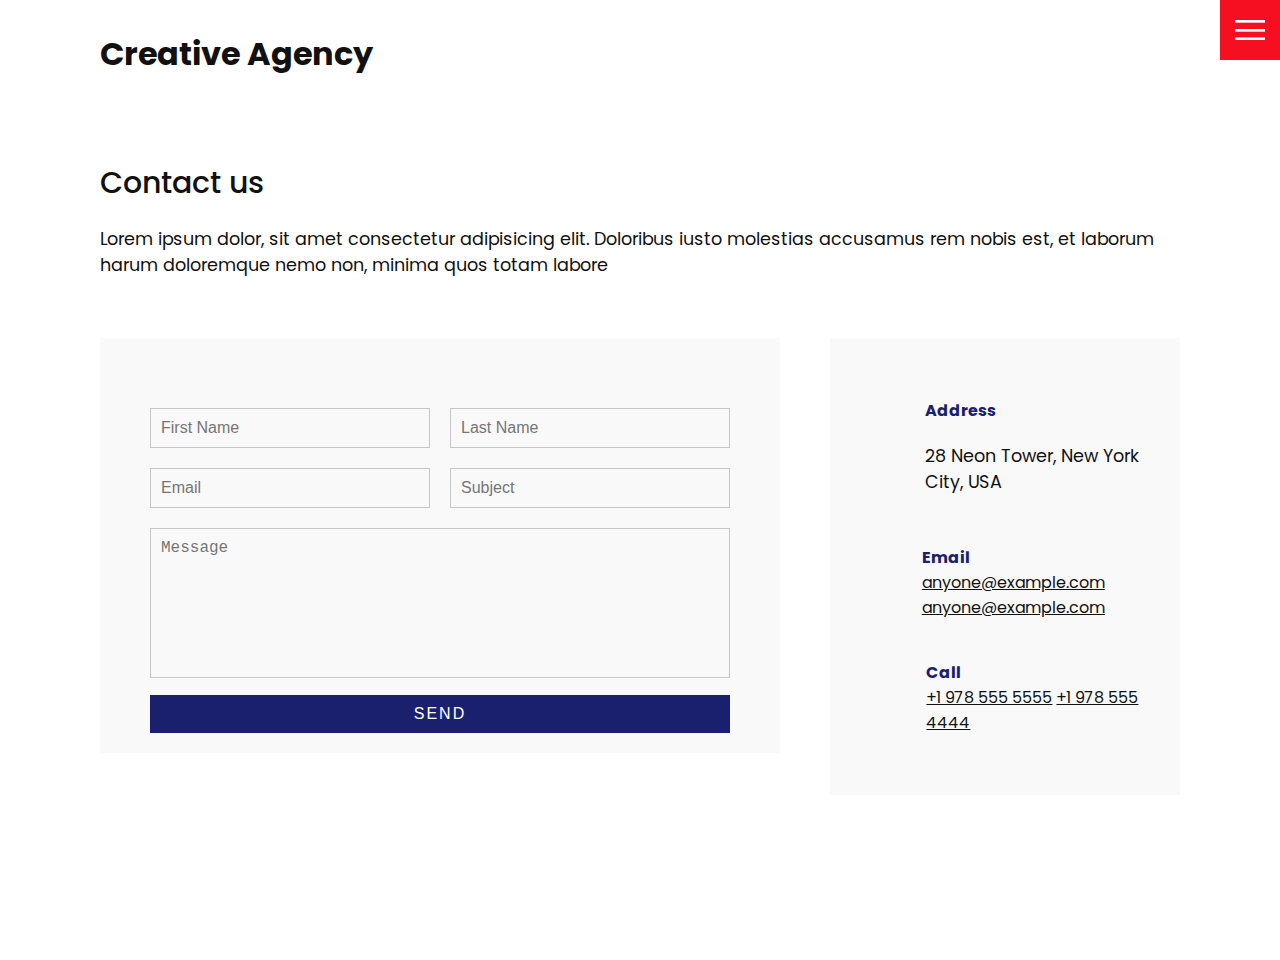
==== contact.html @ bb258277 "idc agency" ====
<!DOCTYPE html>
<html lang="en">
  <head>
    <meta charset="UTF-8" />
    <meta http-equiv="X-UA-Compatible" content="IE=edge" />
    <meta name="viewport" content="width=device-width, initial-scale=1.0" />
    <link rel="stylesheet" href="css/style.css" />
    <title>Creative Agency</title>
  </head>
  <body>
    <header>
      <div class="logo">Creative Agency</div>
      <div class="toggle"></div>
      <div class="navigation">
        <ul>
          <li><a href="index.html">Home</a></li>
          <li><a href="services.html">Services</a></li>
          <li><a href="work.html">Work</a></li>
          <li><a href="contact.html">Contact</a></li>
        </ul>
        <div class="social-bar">
          <ul>
            <li>
              <a href="https://facebook.com">
                <img src="images/facebook.png" target="_blank" alt="" />
              </a>
            </li>
            <li>
              <a href="https://twitter.com">
                <img src="images/twitter.png" target="_blank" alt="" />
              </a>
            </li>
            <li>
              <a href="https://instagram.com">
                <img src="images/instagram.png" target="_blank" alt="" />
              </a>
            </li>
          </ul>
          <a href="mailto:you@email.com" class="email-icon">
            <img src="images/email.png" alt="" />
          </a>
        </div>
      </div>
    </header>

    <section>
      <div class="title">
        <h1>Contact us</h1>
        <p>
          Lorem ipsum dolor, sit amet consectetur adipisicing elit. Doloribus
          iusto molestias accusamus rem nobis est, et laborum harum doloremque
          nemo non, minima quos totam labore
        </p>
      </div>
      <div class="contact">
        <div class="contact-form">
          <form>
            <div class="row">
              <div class="input50">
                <input type="text" placeholder="First Name" />
              </div>
              <div class="input50">
                <input type="text" placeholder="Last Name" />
              </div>
            </div>
            <div class="row">
              <div class="input50">
                <input type="text" placeholder="Email" />
              </div>
              <div class="input50">
                <input type="text" placeholder="Subject" />
              </div>
            </div>
            <div class="row">
              <div class="input100">
                <textarea placeholder="Message"></textarea>
              </div>
            </div>
            <div class="row">
              <div class="input100">
                <input type="submit" value="Send" />
              </div>
            </div>
          </form>
        </div>

        <div class="contact-info">
          <div class="info-box">
            <img src="image/address.png" class="contact-icon" alt="" />
            <div class="details">
              <h4>Address</h4>
              <p>28 Neon Tower, New York City, USA</p>
            </div>
          </div>
          <div class="info-box">
            <img src="image/email.png" class="contact-icon" alt="" />
            <div class="details">
              <h4>Email</h4>
              <a href="mailto:anyone@example.com">anyone@example.com</a>
              <a href="mailto:anyone@example.com">anyone@example.com</a>
            </div>
          </div>
          <div class="info-box">
            <img src="image/call.png" class="contact-icon" alt="" />
            <div class="details">
              <h4>Call</h4>
              <a href="tel:+19785555555">+1 978 555 5555</a>
              <a href="tel:+19784444444">+1 978 555 4444</a>
            </div>
          </div>
        </div>
      </div>
    </section>

    <script src="js/script.js"></script>
  </body>
</html>
---- css/style.css ----
@import url('https://fonts.googleapis.com/css?family=Poppins:200,300,400,500,600,700,800,900&display=swap');

:root {
  --primary-color: #f60f20;
  --secondary-color: #1b206e;
}

/* BASE STYLES */
* {
  box-sizing: border-box;
  margin: 0;
  padding: 0;
}

html,
body {
  font-family: 'Poppins', sans-serif;
  color: #111;
}

h1 {
  font-size: 30px;
  font-weight: 500;
}

p {
  margin: 20px 0 10px;
  font-size: 1.1rem;
}

section {
  display: flex;
  flex-direction: column;
  height: 100vh;
  align-items: center;
  padding: 100px;
  margin-top: 60px;
}

section.home {
  flex-direction: row;
  margin-top: 0;
}

/* BUTTON */
.btn {
  cursor: pointer;
  display: inline-block;
  background: var(--primary-color);
  color: #fff;
  text-decoration: none;
  padding: 10px 30px;
  margin: 20px 0;
  border: 0;
}

.btn:hover {
  transform: scale(0.98);
}

.logo {
  position: absolute;
  top: 30px;
  left: 100px;
  font-size: 2rem;
  font-weight: 700;
  z-index: 20;
}

/* TOGGLE */
.toggle {
  position: fixed;
  top: 0;
  right: 0;
  width: 60px;
  height: 60px;
  background: var(--primary-color) url(../images/menu.png);
  background-size: 30px;
  background-position: center;
  background-repeat: no-repeat;
  z-index: 20;
  cursor: pointer;
}

.toggle.active {
  background: var(--primary-color) url(../images/close.png);
  background-size: 25px;
  background-position: center;
  background-repeat: no-repeat;
}

/* NAVIGATION */
.navigation {
  position: fixed;
  top: 0;
  left: 100%;
  width: 100%;
  height: 100%;
  background-color: #fff;
  z-index: 15;
  display: flex;
  justify-content: center;
  align-items: center;
}

.navigation.active {
  left: 0;
}

.navigation ul {
  position: relative;
}

.navigation ul li {
  position: relative;
  list-style: none;
  text-align: center;
}

.navigation ul li a {
  font-size: 2.2rem;
  color: #111;
  text-decoration: none;
  font-weight: 300;
}

.navigation ul li a:hover {
  color: var(--primary-color);
}

.navigation .social-bar {
  position: absolute;
  top: 0;
  left: 0;
  width: 60px;
  height: 100%;
  display: flex;
  justify-content: center;
  align-items: center;
}

.navigation .social-bar a {
  display: inline-block;
  transform: scale(0.5);
}

.navigation .email-icon {
  position: absolute;
  bottom: 20px;
  transform: scale(0.5);
}

/* HOMEPAGE */
.home-content {
  position: relative;
  z-index: 10;
  max-width: 600px;
}

.home-img {
  position: absolute;
  bottom: 0;
  right: 0;
  height: 90%;
}

/* SERVICES PAGE */
.services {
  margin-top: 40px;
  display: grid;
  grid-template-columns: repeat(3, 1fr);
  gap: 40px;
  text-align: center;
}

.services .service {
  padding: 30px;
}

.services .service:hover {
  box-shadow: 0 10px 30px rgba(0, 0, 0, 0.1);
}

.services .service h2 {
  font-size: 24px;
  font-weight: 500;
  margin-top: 20px;
  color: var(--secondary-color);
}

.services .service .icon img {
  max-width: 100px;
}

/* WORK PAGE */
.portfolio {
  display: flex;
  flex-wrap: wrap;
  justify-content: center;
  margin-top: 20px;
}

.portfolio .item {
  position: relative;
  width: 300px;
  height: 300px;
  margin: 5px;
}

.portfolio .item img {
  width: 100%;
  height: 100%;
}

.portfolio .item .action {
  position: absolute;
  top: 0;
  left: 0;
  width: 100%;
  height: 100%;
  background: rgba(0, 0, 0, 0.8);
  display: flex;
  justify-content: center;
  align-items: center;
  opacity: 0;
  transition: 0.5s;
}

.portfolio .item:hover .action {
  opacity: 1;
}

.portfolio .item .action a {
  display: inline-block;
  color: #fff;
  text-decoration: none;
  border: 1px solid #fff;
  padding: 5px 15px;
}

/* CONTACT */
.contact {
  position: relative;
  width: 100%;
  margin-top: 50px;
  display: flex;
  justify-content: space-between;
  align-items: flex-start;
}

.contact-form {
  position: relative;
  background: #f9f9f9;
  width: calc(100% - 400px);
  padding: 60px 40px 20px;
}

.contact-form form {
  width: 100%;
}

.contact-form .row {
  width: 100%;
  display: flex;
}

.contact-form .input50 {
  width: 50%;
  margin: 0 10px;
}

.contact-form .input100 {
  width: 100%;
  margin: 0 10px;
}

.contact-form .row input,
.contact-form .row textarea {
  position: relative;
  border: 1px solid rgba(0, 0, 0, 0.2);
  color: #111;
  background: transparent;
  width: 100%;
  padding: 10px;
  outline: none;
  font-size: 16px;
  font-weight: 300;
  margin: 10px 0;
  resize: none;
}

.contact-form .row textarea {
  height: 150px;
}

.contact-form .row input[type='submit'] {
  background-color: var(--secondary-color);
  color: #fff;
  margin: 0;
  text-transform: uppercase;
  letter-spacing: 2px;
  font-weight: 300;
  border: 0;
  cursor: pointer;
}

.contact-info {
  width: 350px;
  background: #f9f9f9;
  padding: 60px 40px 20px;
}

.contact-info .info-box {
  display: flex;
  align-items: flex-start;
  margin-bottom: 40px;
}

.contact-info .info-box .contact-icon {
  width: 20px;
  margin-right: 40px;
}

.contact-info .info-box .details h4 {
  color: var(--secondary-color);
}

.contact-info .info-box .details p,
.contact-info .info-box .details a {
  color: #111;
}

@media (max-width: 1349px) {
  .home-img {
    display: none;
  }
}
@media (max-width: 1068px) {

  .logo {
    top: 10px;
    left: 40px;
    font-size: 1.5rem;
  }

  section {
    padding: 100px 40px;
  }

  .navigation ul li a {
    font-size: 2rem;
  }

  .services {
    grid-template-columns: repeat(2, 1fr);
  }

  .contact {
    flex-direction: column;
  }

  .contact-form {
    width: 100%;
    padding: 30px 30px 20px;
  }

  .contact-form .row {
    flex-direction: column;
  }

  .contact-form .input50,
  .contact-form .input100 {
    width: 100%;
    margin: 0;
  }

  .contact-info {
    width: 100%;
    margin-top: 20px;
    padding: 30px 30px 20px;
  }
}

@media (max-width: 768px) {
  .services {
    grid-template-columns: 1fr;
  }

  .services .service {
    box-shadow: 0 10px 30px rgba(0, 0, 0, 0.1);
  }
}
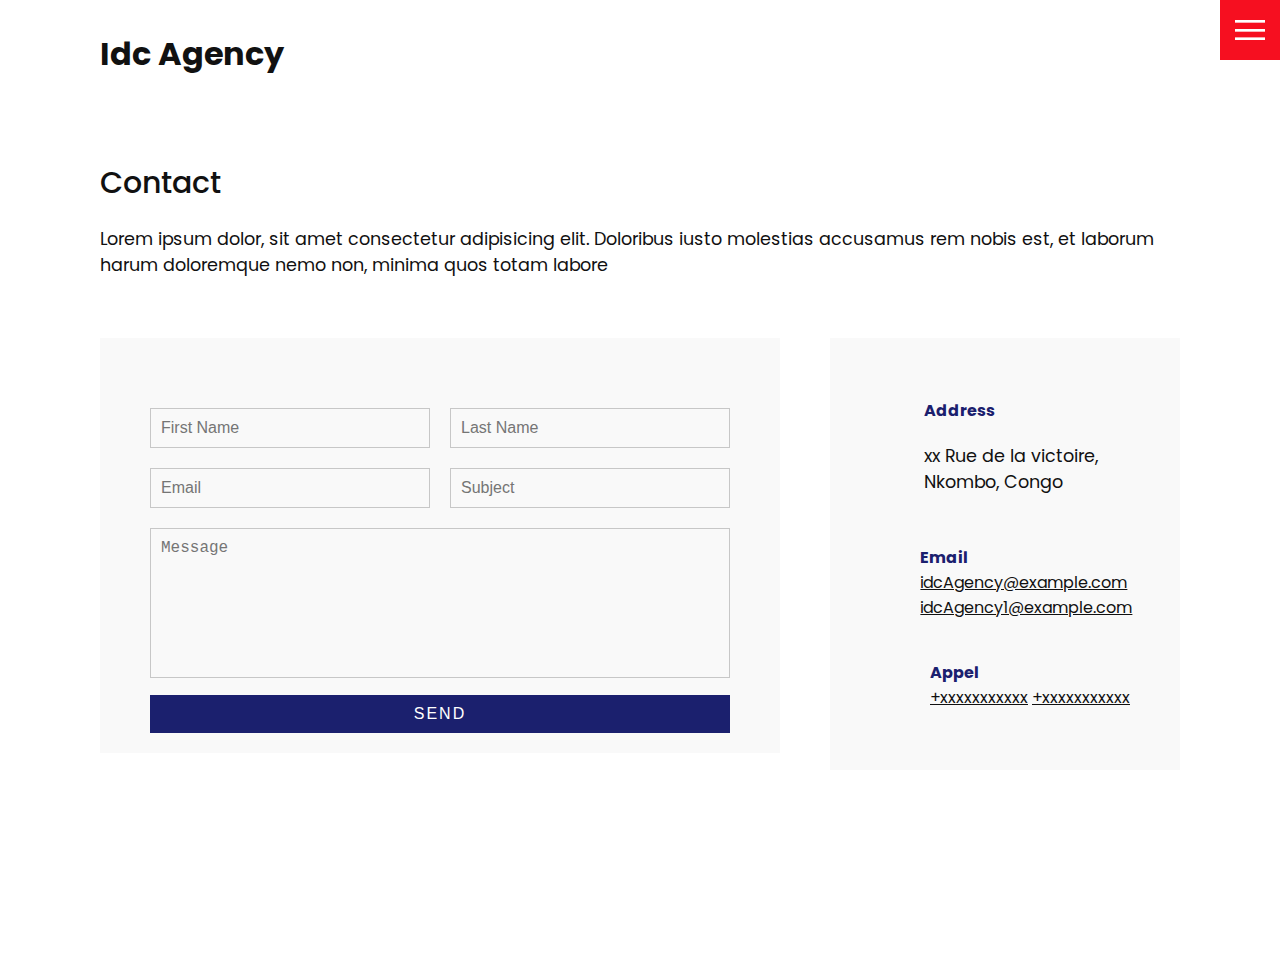
==== commit 266132a4: "all" ====
--- a/contact.html
+++ b/contact.html
@@ -5,11 +5,11 @@
     <meta http-equiv="X-UA-Compatible" content="IE=edge" />
     <meta name="viewport" content="width=device-width, initial-scale=1.0" />
     <link rel="stylesheet" href="css/style.css" />
-    <title>Creative Agency</title>
+    <title>Idc Agency</title>
   </head>
   <body>
     <header>
-      <div class="logo">Creative Agency</div>
+      <div class="logo">Idc Agency</div>
       <div class="toggle"></div>
       <div class="navigation">
         <ul>
@@ -45,7 +45,7 @@
 
     <section>
       <div class="title">
-        <h1>Contact us</h1>
+        <h1>Contact</h1>
         <p>
           Lorem ipsum dolor, sit amet consectetur adipisicing elit. Doloribus
           iusto molestias accusamus rem nobis est, et laborum harum doloremque
@@ -89,23 +89,23 @@
             <img src="image/address.png" class="contact-icon" alt="" />
             <div class="details">
               <h4>Address</h4>
-              <p>28 Neon Tower, New York City, USA</p>
+              <p>xx Rue de la victoire, Nkombo, Congo</p>
             </div>
           </div>
           <div class="info-box">
             <img src="image/email.png" class="contact-icon" alt="" />
             <div class="details">
               <h4>Email</h4>
-              <a href="mailto:anyone@example.com">anyone@example.com</a>
-              <a href="mailto:anyone@example.com">anyone@example.com</a>
+              <a href="mailto:idcAgency@example.com">idcAgency@example.com</a>
+              <a href="mailto:idcAgency1@example.com">idcAgency1@example.com</a>
             </div>
           </div>
           <div class="info-box">
             <img src="image/call.png" class="contact-icon" alt="" />
             <div class="details">
-              <h4>Call</h4>
-              <a href="tel:+19785555555">+1 978 555 5555</a>
-              <a href="tel:+19784444444">+1 978 555 4444</a>
+              <h4>Appel</h4>
+              <a href="tel:+xxxxxxxxxxx">+xxxxxxxxxxx</a>
+              <a href="tel:+xxxxxxxxxxx">+xxxxxxxxxxx</a>
             </div>
           </div>
         </div>
